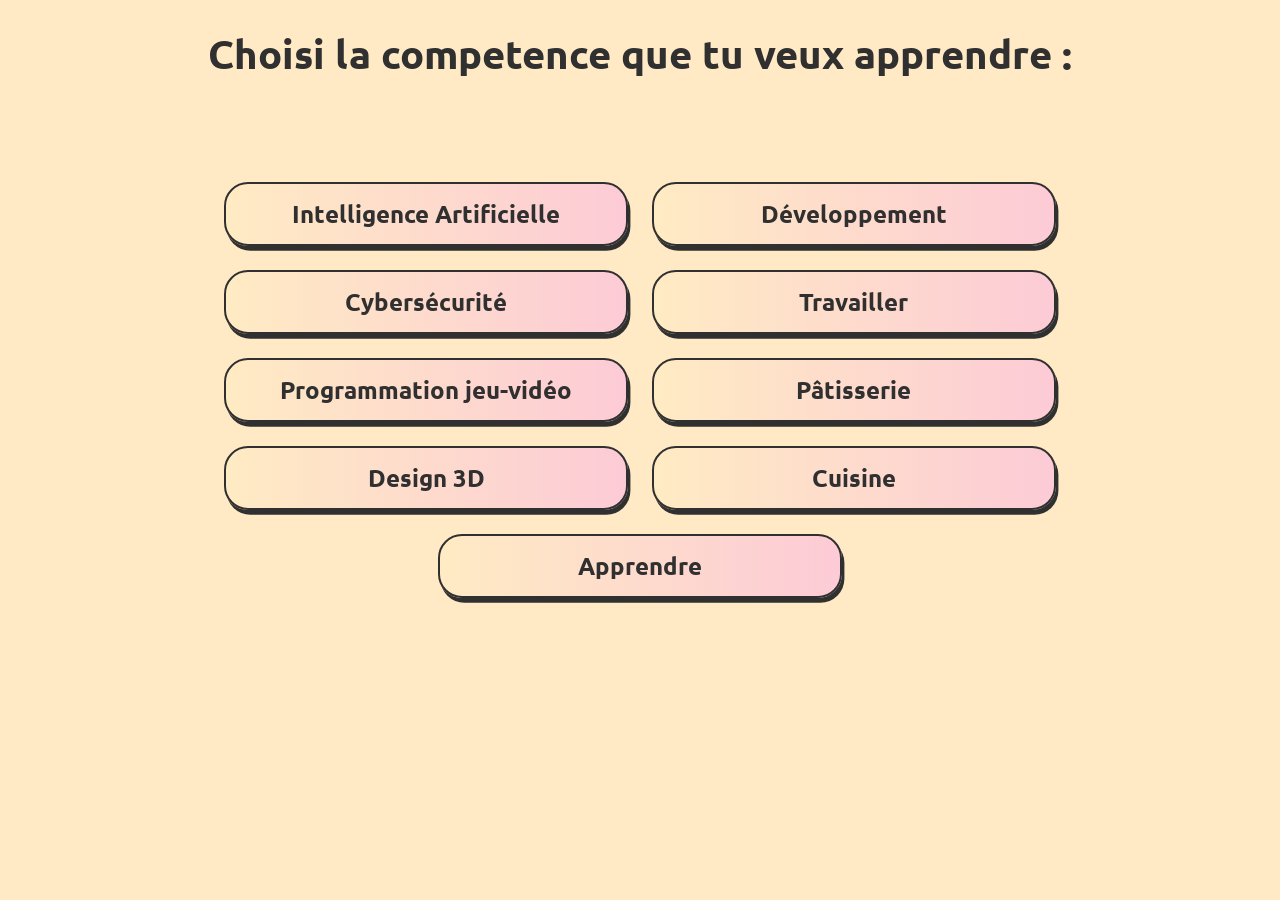
==== tredex.html @ cb5da530 "update" ====
<!doctype html>
<html lang="fr">
  <head>
    <meta charset="utf-8" />
    <title>Lerno</title>
    <link rel="preconnect" href="https://fonts.googleapis.com" />
    <link rel="preconnect" href="https://fonts.gstatic.com" crossorigin />
    <link
      href="https://fonts.googleapis.com/css2?family=Oswald:wght@200..700&display=swap"
      rel="stylesheet"
    />
    <link rel="stylesheet" href="style.css" />
    <link rel="preconnect" href="https://fonts.googleapis.com" />
    <link rel="preconnect" href="https://fonts.gstatic.com" crossorigin />
    <link
      href="https://fonts.googleapis.com/css2?family=Newsreader:ital,opsz,wght@0,6..72,200..800;1,6..72,200..800&family=Playfair+Display:ital,wght@0,400..900;1,400..900&family=Righteous&family=Story+Script&family=Ubuntu:wght@700&display=swap"
      rel="stylesheet"
    />
  </head>

  <body>
    <h1>Choisi la competence que tu veux apprendre :</h1>
    <br /><br /><br />
    <div class="container">
      <a href="ia/index-ia.html" class="bouton-c">Intelligence Artificielle</a>

      <a href="dev/index-dev.html" class="bouton-c">Développement</a>

      <br />

      <a href="cyber/index-cyber.html" class="bouton-c">Cybersécurité</a>

      <a href="travailler/index-travailler.html" class="bouton-c">Travailler</a>

      <br />

      <a href="programation-jv/index-programation-jv.html" class="bouton-c"
        >Programmation jeu-vidéo</a
      >

      <a href="patisserie/index-patisserie.html" class="bouton-c">Pâtisserie</a>

      <br />

      <a href="design-3d/index-design-3d.html" class="bouton-c">Design 3D</a>

      <a href="cuisine/index-cuisine.html" class="bouton-c">Cuisine</a>

      <br />

      <a href="apprendre/index-apprendre.html" class="bouton-c">Apprendre</a>
    </div>
  </body>
</html>
---- style.css ----
a {
  font-size: 1.5em;
  color: rgb(48, 48, 48);
  text-decoration: none;
}

h1 {
  font-size: 2.5em;
  text-align: center;
}

div {
  text-align: center;
}

.bouton-c {
  position: relative;
  display: inline-block;
  width: 400px;
  height: 60px;
  line-height: 60px;
  margin: 0.5em 0.4em;
  background: linear-gradient(
    to right,
    rgba(255, 236, 194, 0.5),
    rgba(250, 172, 231, 0.5)
  );
  border: 2px solid rgb(48, 48, 48);
  box-shadow: rgb(48, 48, 48) 0.1em 0.2em 0px;
  border-radius: 1em 1em 1em 1em;
  transition:
    transform 0.5s ease-in-out,
    box-shadow 0.5s ease-in-out;
}

.bouton-c:hover {
  box-shadow: rgb(48, 48, 48) 0em 0em 0px;
  transform: translate(0.1em, 0.2em);
}

.bouton-s-c {
  position: relative;
  display: inline-block;
  width: 350px;
  height: 100px;
  line-height: 100px;
  margin: 0.5em 1em;
  background-color: white;
  border: 2px solid black;
  box-shadow: black 0.1em 0.2em 0px;
  border-radius: 1em 1em 1em 1em;
  transition:
    transform 0.5s ease-in-out,
    box-shadow 0.5s ease-in-out;
}

.bouton-s-c:hover {
  box-shadow: black 0em 0em 0px;
  transform: translate(0.1em, 0.2em);
}

html {
  scrollbar-width: none;
}

body {
  background-color: rgba(255, 215, 140, 0.5);
  color: rgb(48, 48, 48);
  font-family: "Ubuntu", sans-serif;
  font-weight: 700;
  font-style: normal;
}

.index {
  background-color: rgba(255, 215, 140, 0.5);
  background-image:
    /* linear-gradient(
      to bottom,
      rgba(93, 56, 23, 0.3) 75%,
      rgba(93, 56, 23, 1) 100%
    ),
    url(/images/fondecranlerno15.png), */
    linear-gradient(
      to bottom,
      rgba(93, 56, 23, 0.3) 75%,
      rgba(93, 56, 23, 1) 100%
    ),
    url(/images/fondecranlerno15.png),
    linear-gradient(
      to bottom,
      rgba(93, 56, 23, 1) 830px,
      rgba(255, 215, 140, 0.5) 2000px
    );
  background-repeat: no-repeat;
  background-position: top center;
  background-size:
    100% 828px,
    100% auto,
    100% 100%;
  color: rgb(0, 0, 0);
  font-family: "Limelight", sans-serif;
  font-weight: 400;
  font-style: normal;
}

html::-webkit-scrollbar,
body::-webkit-scrollbar,
::-webkit-scrollbar {
  display: none;
}

.bouton-i {
  position: relative;
  display: inline-block;
  width: 360px;
  height: 60px;
  line-height: 60px;
  margin: 0.5em 0.4em;
  background: linear-gradient(
    to right,
    rgba(255, 236, 194, 0.5),
    rgba(250, 172, 231, 0.5)
  );
  border: 2px solid rgb(48, 48, 48);
  box-shadow: rgb(48, 48, 48) 0.1em 0.2em 0px;
  font-size: 1.15em;
  border-radius: 1em 1em 1em 1em;
  transition:
    transform 0.5s ease-in-out,
    box-shadow 0.5s ease-in-out;
  font-family: "Ubuntu", sans-serif;
  font-weight: 700;
  font-style: normal;
}

.bouton-i:hover {
  box-shadow: rgb(48, 48, 48) 0em 0em 0px;
  transform: translate(0.1em, 0.2em);
}

.title {
  position: relative;
  margin-top: 2.9em;
  font-size: 5em;
}

p {
  margin-top: 200em;
}
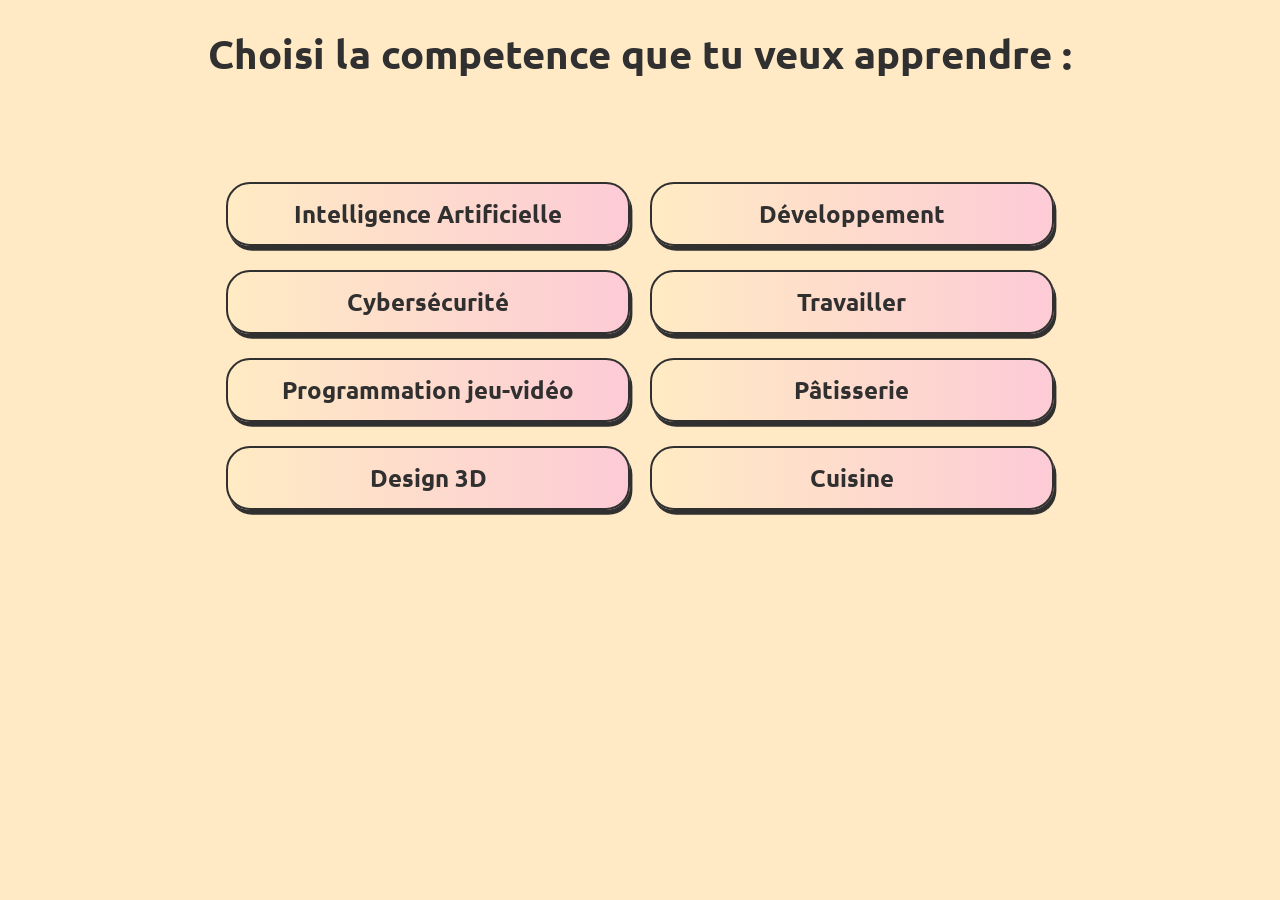
==== commit 85e8c94b: "up" ====
--- a/tredex.html
+++ b/tredex.html
@@ -48,7 +48,7 @@
 
       <br />
 
-      <a href="apprendre/index-apprendre.html" class="bouton-c">Apprendre</a>
+      <!-- <a href="apprendre/index-apprendre.html" class="bouton-c">Apprendre</a> -->
     </div>
   </body>
 </html>
--- a/style.css
+++ b/style.css
@@ -147,3 +147,9 @@
 p {
   margin-top: 200em;
 }
+
+.container{
+  display: flex;
+  flex-wrap: wrap;
+  justify-content: center;
+}
